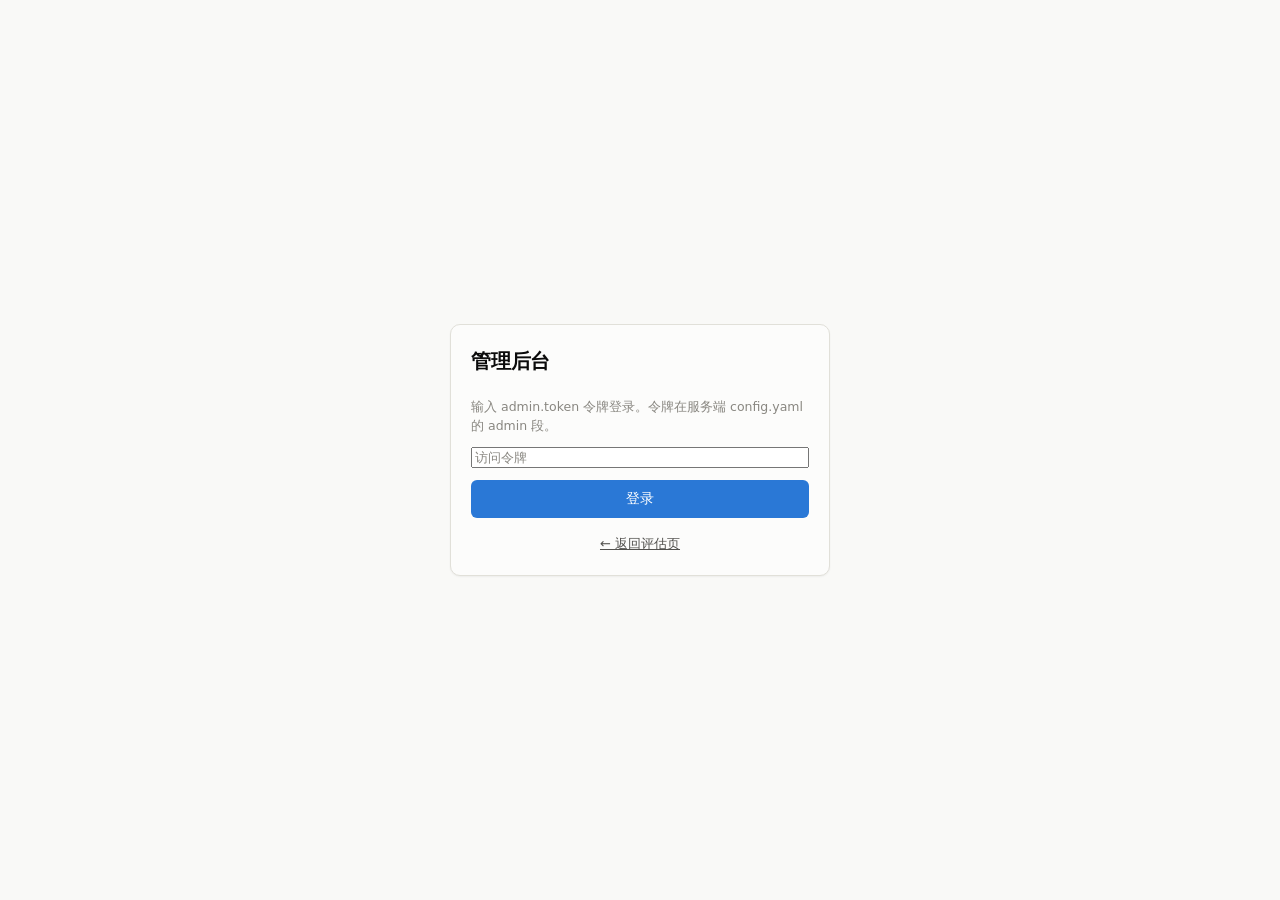
==== web/admin.html @ 439dfd5c "feat: 管理后台（规则库/药品/评估日志/配置） - admin token 配置（config.yaml admin.token / DDI_ADMIN_TOKEN），留空整体 403 - as" ====
<!DOCTYPE html>
<html lang="zh-CN" data-theme="light">
<head>
<meta charset="UTF-8">
<meta name="viewport" content="width=device-width, initial-scale=1">
<title>管理后台 · AI 联合用药安全评估</title>
<meta name="robots" content="noindex, nofollow">
<link rel="stylesheet" href="styles.css?v=2">
<link rel="stylesheet" href="admin.css?v=1">
</head>
<body>

<!-- ══════════ 登录门 ══════════ -->
<div id="login-panel" class="login-overlay">
  <div class="login-card panel">
    <h1 class="login-title">管理后台</h1>
    <p class="help">输入 admin.token 令牌登录。令牌在服务端 config.yaml 的 admin 段。</p>
    <input id="login-token" type="password" autocomplete="current-password"
           placeholder="访问令牌" aria-label="访问令牌">
    <button id="login-btn" class="btn btn-primary btn-block" type="button">登录</button>
    <p id="login-error" class="login-error" hidden role="alert"></p>
    <p class="login-back"><a href="./">← 返回评估页</a></p>
  </div>
</div>

<!-- ══════════ 主体（登录后显示）════════════ -->
<div id="admin-shell" hidden>

  <header class="topbar">
    <div class="wrap topbar-inner">
      <div class="brand">
        <span class="brand-mark" aria-hidden="true">Rx</span>
        <div>
          <h1>管理后台</h1>
          <p class="brand-sub">规则 · 药品 · 日志 · 配置</p>
        </div>
      </div>
      <div class="topbar-actions">
        <button id="theme-toggle" class="btn btn-ghost btn-sm" type="button"
                aria-label="切换深浅色">深浅色</button>
        <a class="btn btn-ghost btn-sm" href="./">评估页</a>
        <button id="logout-btn" class="btn btn-secondary btn-sm" type="button">退出</button>
      </div>
    </div>
  </header>

  <main class="wrap">
    <nav class="tabs" role="tablist" aria-label="后台导航">
      <button class="tab is-active" data-tab="rules" role="tab" aria-selected="true">规则库</button>
      <button class="tab" data-tab="drugs" role="tab" aria-selected="false">药品数据</button>
      <button class="tab" data-tab="logs" role="tab" aria-selected="false">评估记录</button>
      <button class="tab" data-tab="config" role="tab" aria-selected="false">配置</button>
    </nav>

    <!-- ── 规则库 ────────────────────────────── -->
    <section id="tab-rules" class="tab-panel" role="tabpanel">
      <div class="filter-row">
        <input id="rule-q" type="search" placeholder="搜索成分/机制/后果" aria-label="搜索规则">
        <select id="rule-severity" aria-label="严重度筛选">
          <option value="">全部严重度</option>
          <option value="contraindicated">禁忌</option>
          <option value="caution">慎用</option>
          <option value="monitor">关注</option>
        </select>
        <select id="rule-status" aria-label="状态筛选">
          <option value="">全部状态</option>
          <option value="draft">草稿</option>
          <option value="reviewed">已审核</option>
          <option value="published">已发布</option>
        </select>
        <button id="rule-search" class="btn btn-secondary btn-sm" type="button">查询</button>
      </div>
      <div class="table-wrap">
        <table class="table" id="rule-table">
          <thead>
            <tr><th>ID</th><th>成分对</th><th>严重度</th><th>状态</th><th>证据</th><th>依据</th><th>操作</th></tr>
          </thead>
          <tbody></tbody>
        </table>
      </div>
      <div id="rule-pager" class="pager"></div>

      <!-- 规则详情/编辑 -->
      <div id="rule-editor" class="editor panel" hidden>
        <div class="editor-head">
          <h3 id="rule-editor-title">编辑规则</h3>
          <button id="rule-editor-close" class="btn btn-ghost btn-sm" type="button">关闭</button>
        </div>
        <div class="editor-pair">
          <span id="rule-ing-a" class="chip-name"></span>
          <span class="chip-arrow">+</span>
          <span id="rule-ing-b" class="chip-name"></span>
        </div>
        <div class="grid-2">
          <div class="field-sm">
            <label class="label-sm" for="rule-f-severity">严重度</label>
            <select id="rule-f-severity">
              <option value="contraindicated">禁忌</option>
              <option value="caution">慎用</option>
              <option value="monitor">关注</option>
            </select>
          </div>
          <div class="field-sm">
            <label class="label-sm" for="rule-f-status">状态</label>
            <select id="rule-f-status">
              <option value="draft">草稿</option>
              <option value="reviewed">已审核</option>
              <option value="published">已发布</option>
            </select>
          </div>
          <div class="field-sm">
            <label class="label-sm" for="rule-f-evidence">证据等级</label>
            <select id="rule-f-evidence">
              <option value="">未标</option>
              <option value="A">A</option><option value="B">B</option>
              <option value="C">C</option><option value="D">D</option>
            </select>
          </div>
          <div class="field-sm">
            <label class="label-sm" for="rule-f-reviewed-by">审核人</label>
            <input id="rule-f-reviewed-by" type="text" placeholder="选填">
          </div>
        </div>
        <div class="field-sm">
          <label class="label-sm" for="rule-f-mechanism">机制</label>
          <textarea id="rule-f-mechanism" rows="3"></textarea>
        </div>
        <div class="field-sm">
          <label class="label-sm" for="rule-f-consequence">后果</label>
          <textarea id="rule-f-consequence" rows="3"></textarea>
        </div>
        <div class="field-sm">
          <label class="label-sm" for="rule-f-suggestion">建议</label>
          <textarea id="rule-f-suggestion" rows="3"></textarea>
        </div>
        <div id="rule-sources" class="sources-box"></div>
        <div class="editor-actions">
          <button id="rule-save" class="btn btn-primary" type="button">保存</button>
          <button id="rule-delete" class="btn btn-danger" type="button">删除</button>
          <span id="rule-editor-msg" class="editor-msg" role="status"></span>
        </div>
      </div>
    </section>

    <!-- ── 药品数据 ──────────────────────────── -->
    <section id="tab-drugs" class="tab-panel" role="tabpanel" hidden>
      <div class="filter-row">
        <input id="drug-q" type="search" placeholder="搜索通用名/拼音/别名" aria-label="搜索药品">
        <button id="drug-search" class="btn btn-secondary btn-sm" type="button">查询</button>
      </div>

      <!-- 匹配测试 -->
      <div class="panel test-box">
        <h3 class="subhead">匹配测试 <span class="label-hint">调用公开 normalize 接口，按行/顿号输入多个</span></h3>
        <textarea id="test-input" rows="3" placeholder="阿司匹林&#10;华法林"></textarea>
        <button id="test-run" class="btn btn-secondary btn-sm" type="button">测试匹配</button>
        <div id="test-result" class="chips"></div>
      </div>

      <div class="table-wrap">
        <table class="table" id="drug-table">
          <thead>
            <tr><th>ID</th><th>通用名</th><th>剂型</th><th>成分</th><th>拼音</th><th>操作</th></tr>
          </thead>
          <tbody></tbody>
        </table>
      </div>
      <div id="drug-pager" class="pager"></div>
      <div id="drug-detail" class="editor panel" hidden></div>
    </section>

    <!-- ── 评估记录 ──────────────────────────── -->
    <section id="tab-logs" class="tab-panel" role="tabpanel" hidden>
      <div class="table-wrap">
        <table class="table" id="log-table">
          <thead>
            <tr><th>时间</th><th>输入药品</th><th>总体风险</th><th>硬拦截</th><th>耗时</th><th>LLM</th><th></th></tr>
          </thead>
          <tbody></tbody>
        </table>
      </div>
      <div id="log-pager" class="pager"></div>
      <div id="log-detail" class="editor panel" hidden></div>
    </section>

    <!-- ── 配置 ──────────────────────────────── -->
    <section id="tab-config" class="tab-panel" role="tabpanel" hidden>
      <div id="config-notice" class="notice notice-info" hidden>
        <span class="notice-icon" aria-hidden="true">ℹ</span><p id="config-notice-msg"></p>
      </div>
      <form id="config-form" class="panel config-form">
        <h3 class="subhead">大模型</h3>
        <div class="grid-2">
          <div class="field-sm">
            <label class="label-sm" for="cfg-provider">供应商</label>
            <select id="cfg-provider"></select>
          </div>
          <div class="field-sm">
            <label class="label-sm" for="cfg-model">模型（留空=预设）</label>
            <input id="cfg-model" type="text">
          </div>
          <div class="field-sm">
            <label class="label-sm" for="cfg-max-tokens">max_tokens</label>
            <input id="cfg-max-tokens" type="number" min="1" max="65536">
          </div>
          <div class="field-sm">
            <label class="label-sm" for="cfg-timeout">超时（秒）</label>
            <input id="cfg-timeout" type="number" min="1" max="600">
          </div>
        </div>
        <div class="field-sm">
          <label class="label-sm" for="cfg-api-key">API Key</label>
          <input id="cfg-api-key" type="password" autocomplete="new-password">
          <p class="help" id="cfg-api-key-hint"></p>
          <label class="check">
            <input id="cfg-api-key-clear" type="checkbox">
            <span>清除已保存的密钥</span>
          </label>
        </div>
        <div class="field-sm">
          <label class="check">
            <input id="cfg-thinking" type="checkbox">
            <span>启用自适应思考<small>质量更好但延迟明显增加</small></span>
          </label>
        </div>

        <h3 class="subhead">服务</h3>
        <div class="grid-2">
          <div class="field-sm">
            <label class="label-sm" for="cfg-port">端口</label>
            <input id="cfg-port" type="number" min="1" max="65535">
          </div>
          <div class="field-sm">
            <label class="check" style="margin-top:24px">
              <input id="cfg-debug" type="checkbox">
              <span>debug 模式<small>生产必须关闭</small></span>
            </label>
          </div>
        </div>

        <p class="help" id="cfg-meta"></p>
        <div class="editor-actions">
          <button class="btn btn-primary" type="submit">保存配置</button>
          <span id="config-msg" class="editor-msg" role="status"></span>
        </div>
      </form>
    </section>
  </main>
</div>

<script src="config.js?v=5"></script>
<script src="admin.js?v=1"></script>
</body>
</html>
---- web/styles.css ----
/* ══════════════════════════════════════════════════════════════
   AI 联合用药安全评估 —— 样式

   配色取自已验证的调色板。风险等级用 **status 语义色**（good/warning/
   serious/critical），不占用分类色 —— 状态色永远配图标 + 文字标签，
   不让颜色单独承载含义（色觉障碍、黑白打印、强制高对比模式下都要能读）。
   ══════════════════════════════════════════════════════════════ */

:root {
  color-scheme: light;

  /* 版面与墨色 */
  --plane:          #f9f9f7;
  --surface:        #fcfcfb;
  --surface-sunk:   #f2f1ee;
  --ink:            #0b0b0b;
  --ink-2:          #52514e;
  --ink-muted:      #898781;
  --hairline:       #e1e0d9;
  --rule:           #c3c2b7;
  --border:         rgba(11, 11, 11, 0.10);
  --border-strong:  rgba(11, 11, 11, 0.18);

  /* 状态色 —— 固定，不随主题变 */
  --good:     #0ca30c;
  --warning:  #fab219;
  --serious:  #ec835a;
  --critical: #d03b3b;

  /* 交互色（分类槽 1 的蓝） */
  --accent:        #2a78d6;
  --accent-strong: #1c5cab;
  --accent-wash:   rgba(42, 120, 214, 0.08);

  --radius:    10px;
  --radius-sm: 6px;
  --shadow:    0 1px 2px rgba(11, 11, 11, 0.05);
  --shadow-lg: 0 4px 16px rgba(11, 11, 11, 0.08);

  --font: system-ui, -apple-system, "Segoe UI", "Microsoft YaHei", sans-serif;
  --mono: ui-monospace, SFMono-Regular, Menlo, Consolas, monospace;
}

/* 深色模式的每一档都是单独选定的，不是把浅色反转 —— 反转出来的
   状态色在深底上对比度会掉到不可读。 */
@media (prefers-color-scheme: dark) {
  :root:where(:not([data-theme="light"])) {
    color-scheme: dark;
    --plane:         #0d0d0d;
    --surface:       #1a1a19;
    --surface-sunk:  #232322;
    --ink:           #ffffff;
    --ink-2:         #c3c2b7;
    --ink-muted:     #898781;
    --hairline:      #2c2c2a;
    --rule:          #383835;
    --border:        rgba(255, 255, 255, 0.10);
    --border-strong: rgba(255, 255, 255, 0.20);
    --accent:        #3987e5;
    --accent-strong: #5598e7;
    --accent-wash:   rgba(57, 135, 229, 0.14);
    --shadow:        0 1px 2px rgba(0, 0, 0, 0.4);
    --shadow-lg:     0 4px 16px rgba(0, 0, 0, 0.5);
  }
}

:root[data-theme="dark"] {
  color-scheme: dark;
  --plane:         #0d0d0d;
  --surface:       #1a1a19;
  --surface-sunk:  #232322;
  --ink:           #ffffff;
  --ink-2:         #c3c2b7;
  --ink-muted:     #898781;
  --hairline:      #2c2c2a;
  --rule:          #383835;
  --border:        rgba(255, 255, 255, 0.10);
  --border-strong: rgba(255, 255, 255, 0.20);
  --accent:        #3987e5;
  --accent-strong: #5598e7;
  --accent-wash:   rgba(57, 135, 229, 0.14);
  --shadow:        0 1px 2px rgba(0, 0, 0, 0.4);
  --shadow-lg:     0 4px 16px rgba(0, 0, 0, 0.5);
}

* { box-sizing: border-box; }

body {
  margin: 0;
  font-family: var(--font);
  font-size: 15px;
  line-height: 1.6;
  color: var(--ink);
  background: var(--plane);
  -webkit-font-smoothing: antialiased;
}

h1, h2, h3 { margin: 0; font-weight: 600; letter-spacing: -0.01em; }

.wrap { max-width: 1200px; margin: 0 auto; padding: 0 20px; }

/* ── 顶栏 ───────────────────────────────────────── */
.topbar {
  background: var(--surface);
  border-bottom: 1px solid var(--hairline);
  position: sticky; top: 0; z-index: 20;
}
.topbar-inner {
  display: flex; align-items: center; justify-content: space-between;
  gap: 16px; min-height: 64px; flex-wrap: wrap;
}
.brand { display: flex; align-items: center; gap: 12px; }
.brand-mark {
  display: grid; place-items: center;
  width: 36px; height: 36px; flex: none;
  border-radius: 9px;
  background: var(--accent); color: #fff;
  font-weight: 700; font-size: 15px; letter-spacing: 0.02em;
}
.brand h1 { font-size: 16px; }
.brand-sub { margin: 0; font-size: 12px; color: var(--ink-muted); }
.topbar-actions { display: flex; align-items: center; gap: 10px; }

/* ── 徽标 ───────────────────────────────────────── */
.badge {
  display: inline-flex; align-items: center; gap: 5px;
  padding: 3px 9px; border-radius: 999px;
  font-size: 12px; font-weight: 500;
  border: 1px solid var(--border);
  color: var(--ink-2); background: var(--surface-sunk);
  white-space: nowrap;
}
.badge-ok      { color: var(--good);     border-color: color-mix(in srgb, var(--good) 35%, transparent); }
.badge-warn    { color: #8a5a00;         border-color: color-mix(in srgb, var(--warning) 45%, transparent); }
.badge-muted   { color: var(--ink-muted); }
:root[data-theme="dark"] .badge-warn { color: var(--warning); }
@media (prefers-color-scheme: dark) {
  :root:where(:not([data-theme="light"])) .badge-warn { color: var(--warning); }
}

/* ── 布局 ───────────────────────────────────────── */
.layout {
  display: grid;
  grid-template-columns: minmax(320px, 400px) minmax(0, 1fr);
  gap: 20px;
  align-items: start;
  padding-top: 24px; padding-bottom: 40px;
}
@media (max-width: 900px) {
  .layout { grid-template-columns: 1fr; }
}

.panel {
  background: var(--surface);
  border: 1px solid var(--hairline);
  border-radius: var(--radius);
  padding: 20px;
  box-shadow: var(--shadow);
}
.panel-result { min-height: 320px; }
.panel-title {
  font-size: 13px; font-weight: 600; text-transform: uppercase;
  letter-spacing: 0.06em; color: var(--ink-muted);
  margin-bottom: 16px;
}

/* ── 表单 ───────────────────────────────────────── */
.field { margin-bottom: 22px; }
.field-sm { margin-bottom: 12px; }

.label {
  display: flex; align-items: baseline; gap: 8px; flex-wrap: wrap;
  font-size: 14px; font-weight: 500; margin-bottom: 7px;
}
.label-sm { display: block; font-size: 13px; color: var(--ink-2); margin-bottom: 4px; }
.label-hint { font-size: 12px; font-weight: 400; color: var(--ink-muted); }

input[type="text"], input[type="number"], select, textarea {
  width: 100%;
  padding: 9px 11px;
  font-family: inherit; font-size: 14px;
  color: var(--ink); background: var(--plane);
  border: 1px solid var(--border-strong);
  border-radius: var(--radius-sm);
  transition: border-color .12s, box-shadow .12s;
}
input:focus, select:focus, textarea:focus {
  outline: none;
  border-color: var(--accent);
  box-shadow: 0 0 0 3px var(--accent-wash);
}
input::placeholder { color: var(--ink-muted); }

.input-row { display: flex; gap: 8px; }
.input-row input { flex: 1; min-width: 0; }

.grid-2 { display: grid; grid-template-columns: 1fr 1fr; gap: 12px; }

.check {
  display: flex; align-items: flex-start; gap: 9px;
  font-size: 14px; cursor: pointer; padding: 5px 0;
}
.check input { margin-top: 3px; flex: none; width: 16px; height: 16px; accent-color: var(--accent); }
.check small { display: block; font-size: 12px; color: var(--ink-muted); line-height: 1.45; }

.help { margin: 8px 0 0; font-size: 12.5px; color: var(--ink-muted); line-height: 1.55; }
.empty { font-size: 13px; color: var(--ink-muted); margin: 10px 0 0; }

.advanced {
  border-top: 1px solid var(--hairline);
  padding-top: 12px; margin-bottom: 18px;
}
.advanced summary {
  cursor: pointer; font-size: 13px; color: var(--ink-2);
  font-weight: 500; margin-bottom: 4px;
}

/* ── 按钮 ───────────────────────────────────────── */
.btn {
  font-family: inherit; font-size: 14px; font-weight: 500;
  padding: 9px 16px; border-radius: var(--radius-sm);
  border: 1px solid transparent; cursor: pointer;
  transition: background .12s, border-color .12s, opacity .12s;
  white-space: nowrap;
}
.btn:focus-visible { outline: 2px solid var(--accent); outline-offset: 2px; }
.btn:disabled { opacity: .45; cursor: not-allowed; }
.btn-sm { padding: 5px 11px; font-size: 12.5px; }
.btn-block { width: 100%; }

.btn-primary { background: var(--accent); color: #fff; }
.btn-primary:hover:not(:disabled) { background: var(--accent-strong); }
.btn-secondary { background: var(--surface-sunk); color: var(--ink); border-color: var(--border-strong); }
.btn-secondary:hover:not(:disabled) { border-color: var(--accent); color: var(--accent); }
.btn-ghost { background: transparent; color: var(--ink-2); border-color: var(--border-strong); }
.btn-ghost:hover:not(:disabled) { background: var(--surface-sunk); color: var(--ink); }

.actions { display: grid; gap: 8px; margin-top: 20px; }

/* ── 药品条目 ───────────────────────────────────── */
.chips { display: flex; flex-direction: column; gap: 8px; margin-top: 12px; }

.chip {
  border: 1px solid var(--border-strong);
  border-left-width: 3px;
  border-radius: var(--radius-sm);
  padding: 9px 11px;
  background: var(--plane);
}
.chip-ok      { border-left-color: var(--good); }
.chip-warn    { border-left-color: var(--warning); }
.chip-error   { border-left-color: var(--critical); }
.chip-pending { border-left-color: var(--rule); }

.chip-top { display: flex; align-items: center; gap: 8px; }
.chip-icon { flex: none; font-size: 13px; line-height: 1; }
.chip-raw  { font-weight: 500; font-size: 14px; }
.chip-arrow { color: var(--ink-muted); flex: none; }
.chip-name { font-size: 14px; color: var(--ink); }
.chip-name em { font-style: normal; color: var(--ink-muted); font-size: 12.5px; }
.chip-remove {
  margin-left: auto; flex: none;
  background: none; border: none; cursor: pointer;
  color: var(--ink-muted); font-size: 17px; line-height: 1;
  padding: 2px 5px; border-radius: 4px;
}
.chip-remove:hover { color: var(--critical); background: var(--surface-sunk); }

.chip-note { font-size: 12.5px; color: var(--ink-2); margin: 5px 0 0; }
.chip-conf { font-family: var(--mono); font-size: 11.5px; color: var(--ink-muted); }

.candidates { margin-top: 7px; display: flex; flex-wrap: wrap; gap: 6px; align-items: center; }
.candidates-label { font-size: 12.5px; color: var(--ink-2); }
.cand-btn {
  font-family: inherit; font-size: 12.5px; cursor: pointer;
  padding: 3px 9px; border-radius: 999px;
  border: 1px solid var(--border-strong);
  background: var(--surface); color: var(--ink);
}
.cand-btn:hover { border-color: var(--accent); color: var(--accent); }

/* ── 状态块 ─────────────────────────────────────── */
.state { padding: 48px 20px; text-align: center; }
.state-title { font-size: 15px; font-weight: 500; margin: 0 0 6px; }
.state-body { font-size: 13.5px; color: var(--ink-muted); margin: 0; }
.state-error .state-title { color: var(--critical); }

.spinner {
  width: 26px; height: 26px; margin: 0 auto 14px;
  border: 2.5px solid var(--hairline);
  border-top-color: var(--accent);
  border-radius: 50%;
  animation: spin .8s linear infinite;
}
@keyframes spin { to { transform: rotate(360deg); } }
@media (prefers-reduced-motion: reduce) {
  .spinner { animation-duration: 2s; }
}

/* ── 总体风险横幅 ───────────────────────────────── */
.verdict {
  display: flex; align-items: flex-start; gap: 13px;
  padding: 15px 17px; border-radius: var(--radius);
  border: 1px solid var(--border-strong);
  border-left-width: 5px;
  background: var(--surface-sunk);
  margin-bottom: 18px;
}
.verdict-icon { font-size: 21px; line-height: 1.15; flex: none; }
.verdict-level { margin: 0; font-size: 18px; font-weight: 600; letter-spacing: -0.01em; }
.verdict-sub { margin: 3px 0 0; font-size: 13px; color: var(--ink-2); }

/* 状态色只上边框和文字，不上大色块背景 —— 大面积饱和色会压过正文 */
.verdict.is-critical { border-left-color: var(--critical); }
.verdict.is-critical .verdict-level { color: var(--critical); }
.verdict.is-serious  { border-left-color: var(--serious); }
.verdict.is-serious  .verdict-level { color: #a34a24; }
.verdict.is-warning  { border-left-color: var(--warning); }
.verdict.is-warning  .verdict-level { color: #8a5a00; }
.verdict.is-good     { border-left-color: var(--good); }
.verdict.is-good     .verdict-level { color: var(--good); }

:root[data-theme="dark"] .verdict.is-serious .verdict-level { color: var(--serious); }
:root[data-theme="dark"] .verdict.is-warning .verdict-level { color: var(--warning); }
@media (prefers-color-scheme: dark) {
  :root:where(:not([data-theme="light"])) .verdict.is-serious .verdict-level { color: var(--serious); }
  :root:where(:not([data-theme="light"])) .verdict.is-warning .verdict-level { color: var(--warning); }
}

/* ── 提示条 ─────────────────────────────────────── */
.notice {
  display: flex; gap: 10px; align-items: flex-start;
  padding: 11px 13px; border-radius: var(--radius-sm);
  font-size: 13px; line-height: 1.55;
  margin-bottom: 16px;
  border: 1px solid var(--border);
  background: var(--surface-sunk);
}
.notice p { margin: 0; }
.notice-icon { flex: none; font-size: 14px; }
.notice-info { border-left: 3px solid var(--accent); }

/* ── 区块 ───────────────────────────────────────── */
.section { margin-bottom: 22px; }
.section-head {
  cursor: pointer; font-size: 14px; font-weight: 600;
  padding: 6px 0; list-style-position: inside;
}
.section-head-static {
  font-size: 14px; font-weight: 600; margin-bottom: 10px;
  display: flex; align-items: center; gap: 8px;
}
.count {
  font-family: var(--mono); font-size: 11.5px; font-weight: 400;
  color: var(--ink-muted); background: var(--surface-sunk);
  padding: 1px 7px; border-radius: 999px;
}

/* ── 已识别药品 ─────────────────────────────────── */
.resolved { padding: 10px 0 0; display: flex; flex-direction: column; gap: 7px; }
.resolved-row {
  display: flex; align-items: baseline; gap: 8px; flex-wrap: wrap;
  font-size: 13.5px; padding: 7px 11px;
  background: var(--plane); border-radius: var(--radius-sm);
  border: 1px solid var(--hairline);
}
.resolved-row .ok   { color: var(--good); flex: none; }
.resolved-row .bad  { color: var(--critical); flex: none; }
.resolved-row .raw  { color: var(--ink-muted); }
.resolved-row .arrow { color: var(--ink-muted); }
.resolved-row .ing { font-size: 12.5px; color: var(--ink-muted); }

/* ── 风险卡片 ───────────────────────────────────── */
.risk {
  border: 1px solid var(--hairline);
  border-left-width: 4px;
  border-radius: var(--radius);
  padding: 14px 16px;
  margin-bottom: 12px;
  background: var(--plane);
}
.risk.is-contraindicated { border-left-color: var(--critical); }
.risk.is-caution         { border-left-color: var(--serious); }
.risk.is-monitor         { border-left-color: var(--warning); }

.risk-head { display: flex; align-items: center; gap: 9px; flex-wrap: wrap; margin-bottom: 4px; }
.risk-icon { flex: none; font-size: 15px; line-height: 1; }
.risk-title { font-size: 15px; font-weight: 600; }
.risk-tag {
  font-size: 11.5px; font-weight: 600; padding: 2px 8px;
  border-radius: 999px; border: 1px solid currentColor;
  flex: none;
}
.risk.is-contraindicated .risk-tag { color: var(--critical); }
.risk.is-caution         .risk-tag { color: #a34a24; }
.risk.is-monitor         .risk-tag { color: #8a5a00; }
:root[data-theme="dark"] .risk.is-caution .risk-tag { color: var(--serious); }
:root[data-theme="dark"] .risk.is-monitor .risk-tag { color: var(--warning); }
@media (prefers-color-scheme: dark) {
  :root:where(:not([data-theme="light"])) .risk.is-caution .risk-tag { color: var(--serious); }
  :root:where(:not([data-theme="light"])) .risk.is-monitor .risk-tag { color: var(--warning); }
}

.risk-kicker { font-size: 12.5px; color: var(--ink-muted); margin: 0 0 9px; }

.risk-body { display: flex; flex-direction: column; gap: 7px; }
.risk-field { font-size: 13.5px; line-height: 1.6; }
.risk-field dt {
  font-size: 11.5px; font-weight: 600; color: var(--ink-muted);
  text-transform: uppercase; letter-spacing: 0.05em;
  margin-bottom: 1px;
}
.risk-field dd { margin: 0; color: var(--ink-2); }
.risk-field.is-suggestion dd { color: var(--ink); font-weight: 500; }

/* 溯源 */
.sources { margin-top: 11px; border-top: 1px solid var(--hairline); padding-top: 9px; }
.sources summary {
  cursor: pointer; font-size: 12.5px; color: var(--accent); font-weight: 500;
}
.source-item {
  margin-top: 9px; padding: 9px 11px;
  background: var(--surface-sunk); border-radius: var(--radius-sm);
  font-size: 12.5px; line-height: 1.6;
}
.source-title { font-weight: 600; margin: 0 0 3px; }
.source-type {
  font-size: 11px; color: var(--ink-muted);
  border: 1px solid var(--border); border-radius: 999px;
  padding: 1px 7px; margin-left: 6px; font-weight: 400;
}
.source-excerpt { margin: 0; color: var(--ink-2); }
.source-caveat { margin: 7px 0 0; font-size: 11.5px; color: var(--ink-muted); font-style: italic; }

/* ── 正文 ───────────────────────────────────────── */
.prose { font-size: 14px; line-height: 1.7; color: var(--ink-2); margin: 0 0 10px; }
.prose-note {
  padding: 11px 13px; background: var(--surface-sunk);
  border-radius: var(--radius-sm); border-left: 3px solid var(--accent);
}

.disclaimer {
  font-size: 12.5px; line-height: 1.6; color: var(--ink-2);
  padding: 11px 13px; margin-bottom: 16px;
  background: var(--surface-sunk);
  border: 1px solid var(--hairline);
  border-radius: var(--radius-sm);
}

/* ── 元信息 ─────────────────────────────────────── */
.meta { border-top: 1px solid var(--hairline); padding-top: 12px; }
.meta summary { cursor: pointer; font-size: 12.5px; color: var(--ink-muted); }
.meta-list {
  display: grid; grid-template-columns: auto 1fr;
  gap: 5px 16px; margin: 11px 0 0; font-size: 12.5px;
}
.meta-list dt { color: var(--ink-muted); }
.meta-list dd { margin: 0; font-family: var(--mono); font-size: 12px; color: var(--ink-2); word-break: break-all; }

/* ── 页脚 ───────────────────────────────────────── */
.footer {
  padding-top: 20px; padding-bottom: 32px;
  border-top: 1px solid var(--hairline);
  font-size: 12.5px; line-height: 1.65; color: var(--ink-muted);
}
.footer p { margin: 0; }
.footer strong { color: var(--ink-2); }

/* 屏幕阅读器专用 */
.sr-only {
  position: absolute; width: 1px; height: 1px;
  padding: 0; margin: -1px; overflow: hidden;
  clip: rect(0, 0, 0, 0); white-space: nowrap; border: 0;
}
---- web/admin.css ----
/* ══════════════════════════════════════════════════════════════
   管理后台样式 —— 只写 styles.css 缺的部分（表格/标签页/登录层）。
   颜色与间距全部沿用 styles.css 的自定义属性，深浅色零成本适配。
   ══════════════════════════════════════════════════════════════ */

/* ── 登录层 ─────────────────────────────── */
.login-overlay {
  min-height: 100vh;
  display: flex;
  align-items: center;
  justify-content: center;
  padding: 24px;
}
.login-card { width: 100%; max-width: 380px; display: grid; gap: 12px; }
.login-title { margin: 0; font-size: 20px; }
.login-error { color: #c0392b; margin: 0; font-size: 13px; }
.login-back { margin: 4px 0 0; font-size: 13px; text-align: center; }
.login-back a { color: var(--ink-2); }

/* ── 标签页 ─────────────────────────────── */
.tabs {
  display: flex;
  gap: 4px;
  border-bottom: 1px solid var(--border);
  margin: 20px 0;
  overflow-x: auto;
}
.tab {
  appearance: none;
  background: none;
  border: none;
  border-bottom: 2px solid transparent;
  padding: 10px 16px;
  font: inherit;
  font-size: 14px;
  color: var(--ink-2);
  cursor: pointer;
  white-space: nowrap;
}
.tab:hover { color: var(--ink); }
.tab.is-active { color: var(--accent); border-bottom-color: var(--accent); font-weight: 600; }

/* ── 表格 ───────────────────────────────── */
.table-wrap { overflow-x: auto; border: 1px solid var(--border); border-radius: var(--radius-sm); }
.table { width: 100%; border-collapse: collapse; font-size: 13.5px; }
.table th, .table td {
  padding: 8px 10px;
  text-align: left;
  border-bottom: 1px solid var(--border);
  vertical-align: top;
}
.table th {
  background: var(--surface-sunk);
  font-weight: 600;
  font-size: 12.5px;
  position: sticky;
  top: 0;
}
.table tbody tr:hover { background: var(--surface-sunk); }
.table tbody tr:last-child td { border-bottom: none; }
.table .col-actions { white-space: nowrap; }

/* ── 筛选行 / 分页 ──────────────────────── */
.filter-row { display: flex; gap: 8px; margin-bottom: 12px; flex-wrap: wrap; align-items: center; }
.filter-row input[type="search"] { flex: 1; min-width: 180px; }
.pager { display: flex; gap: 8px; align-items: center; margin-top: 10px; font-size: 13px; color: var(--ink-2); flex-wrap: wrap; }
.pager button { min-width: 30px; }

/* ── 编辑面板 ───────────────────────────── */
.editor { margin-top: 16px; }
.editor-head { display: flex; justify-content: space-between; align-items: center; margin-bottom: 10px; }
.editor-head h3 { margin: 0; font-size: 16px; }
.editor-pair { display: flex; gap: 8px; align-items: center; margin-bottom: 14px; flex-wrap: wrap; }
.editor-actions { display: flex; gap: 10px; align-items: center; margin-top: 14px; flex-wrap: wrap; }
.editor-msg { font-size: 13px; color: var(--ink-2); }
.editor-msg.is-ok { color: #2e7d32; }
.editor-msg.is-err { color: #c0392b; }

.sources-box { margin-top: 12px; font-size: 13px; }
.sources-box .source-item {
  border-left: 3px solid var(--border-strong);
  padding: 6px 10px;
  margin-bottom: 8px;
  background: var(--surface-sunk);
  border-radius: 0 var(--radius-sm) var(--radius-sm) 0;
}

/* ── 危险按钮（删除）───────────────────── */
.btn-danger {
  background: #c0392b;
  color: #fff;
  border: none;
}
.btn-danger:hover:not(:disabled) { background: #a93226; }

/* ── 匹配测试 ───────────────────────────── */
.test-box { margin-bottom: 16px; display: grid; gap: 10px; }
.test-box textarea { width: 100%; }

/* ── 配置表单 ───────────────────────────── */
.config-form { display: grid; gap: 10px; max-width: 720px; }
.config-form input[type="text"],
.config-form input[type="number"],
.config-form input[type="password"],
.config-form select { width: 100%; }

/* ── 详情 JSON 块 ───────────────────────── */
.code-block {
  background: var(--surface-sunk);
  border: 1px solid var(--border);
  border-radius: var(--radius-sm);
  padding: 10px 12px;
  font-size: 12.5px;
  overflow-x: auto;
  white-space: pre-wrap;
  word-break: break-all;
  margin: 8px 0 0;
}
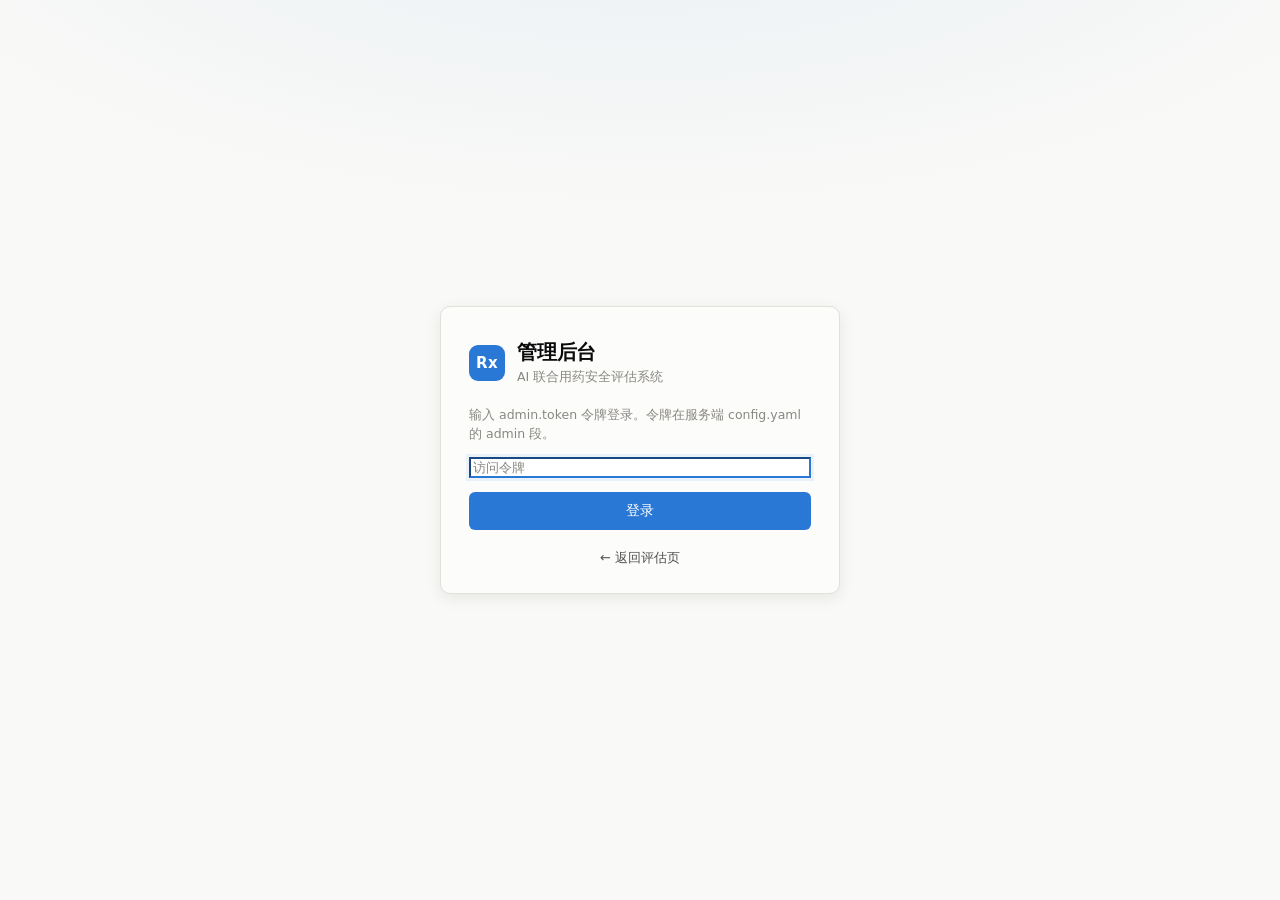
==== commit a9e9fec3: "feat: 后台支持新建成分/规则/药品，UI 视觉打磨 - POST /admin/ingredients：快速创建成分，供规则选择器用 - POST /admin/rules：成分对服务端规范 a" ====
--- a/web/admin.html
+++ b/web/admin.html
@@ -3,20 +3,27 @@
 <head>
 <meta charset="UTF-8">
 <meta name="viewport" content="width=device-width, initial-scale=1">
+<!-- cache-bust: fix-content-type -->
 <title>管理后台 · AI 联合用药安全评估</title>
 <meta name="robots" content="noindex, nofollow">
 <link rel="stylesheet" href="styles.css?v=2">
-<link rel="stylesheet" href="admin.css?v=1">
+<link rel="stylesheet" href="admin.css?v=4">
 </head>
 <body>
 
 <!-- ══════════ 登录门 ══════════ -->
 <div id="login-panel" class="login-overlay">
   <div class="login-card panel">
-    <h1 class="login-title">管理后台</h1>
+    <div class="login-brand">
+      <span class="brand-mark" aria-hidden="true">Rx</span>
+      <div>
+        <h1 class="login-title">管理后台</h1>
+        <p class="login-sub">AI 联合用药安全评估系统</p>
+      </div>
+    </div>
     <p class="help">输入 admin.token 令牌登录。令牌在服务端 config.yaml 的 admin 段。</p>
     <input id="login-token" type="password" autocomplete="current-password"
-           placeholder="访问令牌" aria-label="访问令牌">
+           placeholder="访问令牌" aria-label="访问令牌" autofocus>
     <button id="login-btn" class="btn btn-primary btn-block" type="button">登录</button>
     <p id="login-error" class="login-error" hidden role="alert"></p>
     <p class="login-back"><a href="./">← 返回评估页</a></p>
@@ -54,8 +61,15 @@
 
     <!-- ── 规则库 ────────────────────────────── -->
     <section id="tab-rules" class="tab-panel" role="tabpanel">
+      <div class="section-bar">
+        <h2>规则列表</h2>
+        <div class="bar-actions">
+          <span class="label-hint">点击行或「编辑」打开详情 · 保存后即时热重载</span>
+          <button id="rule-new" class="btn btn-primary btn-sm" type="button">＋ 新建规则</button>
+        </div>
+      </div>
       <div class="filter-row">
-        <input id="rule-q" type="search" placeholder="搜索成分/机制/后果" aria-label="搜索规则">
+        <input id="rule-q" type="search" placeholder="搜索成分 / 机制 / 后果" aria-label="搜索规则">
         <select id="rule-severity" aria-label="严重度筛选">
           <option value="">全部严重度</option>
           <option value="contraindicated">禁忌</option>
@@ -75,21 +89,48 @@
           <thead>
             <tr><th>ID</th><th>成分对</th><th>严重度</th><th>状态</th><th>证据</th><th>依据</th><th>操作</th></tr>
           </thead>
-          <tbody></tbody>
+          <tbody>
+            <tr><td class="is-state is-loading" colspan="7">加载中…</td></tr>
+          </tbody>
         </table>
       </div>
       <div id="rule-pager" class="pager"></div>
 
-      <!-- 规则详情/编辑 -->
+      <!-- 规则详情/编辑/新建 -->
       <div id="rule-editor" class="editor panel" hidden>
         <div class="editor-head">
           <h3 id="rule-editor-title">编辑规则</h3>
           <button id="rule-editor-close" class="btn btn-ghost btn-sm" type="button">关闭</button>
         </div>
-        <div class="editor-pair">
+        <!-- 编辑态：只读成分对；新建态：选择器（id 由服务端规范排序）-->
+        <div id="rule-pair-view" class="editor-pair">
           <span id="rule-ing-a" class="chip-name"></span>
           <span class="chip-arrow">+</span>
           <span id="rule-ing-b" class="chip-name"></span>
+        </div>
+        <div id="rule-pair-pick" class="pair-pick" hidden>
+          <div class="field-sm">
+            <label class="label-sm" for="rule-pick-a">成分 A</label>
+            <input id="rule-pick-a" type="text" list="ing-options" autocomplete="off"
+                   placeholder="输入名称搜索，如 华法林" required>
+          </div>
+          <div class="field-sm">
+            <label class="label-sm" for="rule-pick-b">成分 B</label>
+            <input id="rule-pick-b" type="text" list="ing-options" autocomplete="off"
+                   placeholder="输入名称搜索，如 阿司匹林" required>
+          </div>
+          <datalist id="ing-options"></datalist>
+          <p class="help">成分不在列表里？先到「药品数据 → 新建药品」添加（会自动建成分），
+            或在下方快速创建。</p>
+          <details class="ing-quick">
+            <summary>快速新建成分</summary>
+            <div class="ing-quick-row">
+              <input id="ing-new-name" type="text" placeholder="成分中文名（必填）" maxlength="100">
+              <input id="ing-new-cat" type="text" placeholder="分类（选填），如 抗凝药" maxlength="50">
+              <button id="ing-new-save" class="btn btn-secondary btn-sm" type="button">创建成分</button>
+            </div>
+            <span id="ing-new-msg" class="editor-msg" role="status"></span>
+          </details>
         </div>
         <div class="grid-2">
           <div class="field-sm">
@@ -144,39 +185,107 @@
 
     <!-- ── 药品数据 ──────────────────────────── -->
     <section id="tab-drugs" class="tab-panel" role="tabpanel" hidden>
-      <div class="filter-row">
-        <input id="drug-q" type="search" placeholder="搜索通用名/拼音/别名" aria-label="搜索药品">
-        <button id="drug-search" class="btn btn-secondary btn-sm" type="button">查询</button>
-      </div>
-
       <!-- 匹配测试 -->
       <div class="panel test-box">
-        <h3 class="subhead">匹配测试 <span class="label-hint">调用公开 normalize 接口，按行/顿号输入多个</span></h3>
+        <h3 class="subhead">匹配测试 <span class="label-hint">调用公开 normalize 接口，按行 / 顿号输入多个</span></h3>
         <textarea id="test-input" rows="3" placeholder="阿司匹林&#10;华法林"></textarea>
-        <button id="test-run" class="btn btn-secondary btn-sm" type="button">测试匹配</button>
+        <div class="test-actions">
+          <button id="test-run" class="btn btn-secondary btn-sm" type="button">测试匹配</button>
+        </div>
         <div id="test-result" class="chips"></div>
       </div>
 
+      <div class="section-bar">
+        <h2>药品目录</h2>
+        <div class="bar-actions">
+          <span class="label-hint">点击行或「详情」查看成分拆解</span>
+          <button id="drug-new" class="btn btn-primary btn-sm" type="button">＋ 新建药品</button>
+        </div>
+      </div>
+      <div class="filter-row">
+        <input id="drug-q" type="search" placeholder="搜索通用名 / 拼音 / 别名" aria-label="搜索药品">
+        <button id="drug-search" class="btn btn-secondary btn-sm" type="button">查询</button>
+      </div>
       <div class="table-wrap">
         <table class="table" id="drug-table">
           <thead>
             <tr><th>ID</th><th>通用名</th><th>剂型</th><th>成分</th><th>拼音</th><th>操作</th></tr>
           </thead>
-          <tbody></tbody>
+          <tbody>
+            <tr><td class="is-state is-loading" colspan="6">加载中…</td></tr>
+          </tbody>
         </table>
       </div>
       <div id="drug-pager" class="pager"></div>
+
+      <!-- 新建药品 -->
+      <div id="drug-editor" class="editor panel" hidden>
+        <div class="editor-head">
+          <h3>新建药品</h3>
+          <button id="drug-editor-close" class="btn btn-ghost btn-sm" type="button">关闭</button>
+        </div>
+        <div class="grid-2">
+          <div class="field-sm">
+            <label class="label-sm" for="drug-f-name">通用名 *</label>
+            <input id="drug-f-name" type="text" maxlength="200" placeholder="如 阿莫西林胶囊" required>
+          </div>
+          <div class="field-sm">
+            <label class="label-sm" for="drug-f-form">剂型</label>
+            <input id="drug-f-form" type="text" maxlength="50" placeholder="如 胶囊">
+          </div>
+          <div class="field-sm">
+            <label class="label-sm" for="drug-f-alias">别名（顿号分隔）</label>
+            <input id="drug-f-alias" type="text" placeholder="羟氨苄青霉素">
+          </div>
+          <div class="field-sm">
+            <label class="label-sm" for="drug-f-trade">商品名（顿号分隔）</label>
+            <input id="drug-f-trade" type="text" placeholder="阿莫仙">
+          </div>
+        </div>
+        <div class="grid-2">
+          <div class="field-sm">
+            <label class="check">
+              <input id="drug-f-otc" type="checkbox">
+              <span>OTC</span>
+            </label>
+          </div>
+          <div class="field-sm">
+            <label class="check">
+              <input id="drug-f-tcm" type="checkbox">
+              <span>中成药<small>勾选后评估时按成分拆解</small></span>
+            </label>
+          </div>
+        </div>
+
+        <div class="field-sm">
+          <label class="label-sm">成分 * <span class="label-hint">库里已有的直接搜；没有的名字保存时自动创建</span></label>
+          <div id="drug-ing-rows"></div>
+          <button id="drug-ing-add" class="btn btn-ghost btn-sm" type="button">＋ 添加成分</button>
+        </div>
+
+        <div class="editor-actions">
+          <button id="drug-save" class="btn btn-primary" type="button">保存</button>
+          <span id="drug-editor-msg" class="editor-msg" role="status"></span>
+        </div>
+      </div>
+
       <div id="drug-detail" class="editor panel" hidden></div>
     </section>
 
     <!-- ── 评估记录 ──────────────────────────── -->
     <section id="tab-logs" class="tab-panel" role="tabpanel" hidden>
+      <div class="section-bar">
+        <h2>评估日志</h2>
+        <span class="label-hint">仅存白名单画像，过敏史原文永不落库</span>
+      </div>
       <div class="table-wrap">
         <table class="table" id="log-table">
           <thead>
             <tr><th>时间</th><th>输入药品</th><th>总体风险</th><th>硬拦截</th><th>耗时</th><th>LLM</th><th></th></tr>
           </thead>
-          <tbody></tbody>
+          <tbody>
+            <tr><td class="is-state is-loading" colspan="7">加载中…</td></tr>
+          </tbody>
         </table>
       </div>
       <div id="log-pager" class="pager"></div>
@@ -185,6 +294,10 @@
 
     <!-- ── 配置 ──────────────────────────────── -->
     <section id="tab-config" class="tab-panel" role="tabpanel" hidden>
+      <div class="section-bar">
+        <h2>系统配置</h2>
+        <span class="label-hint">LLM 部分热替换 · 端口 / debug 需重启生效</span>
+      </div>
       <div id="config-notice" class="notice notice-info" hidden>
         <span class="notice-icon" aria-hidden="true">ℹ</span><p id="config-notice-msg"></p>
       </div>
@@ -246,9 +359,13 @@
       </form>
     </section>
   </main>
+
+  <footer class="wrap footer">
+    <p>管理后台 · 令牌仅存于本标签页 sessionStorage，关闭即失效；密钥类配置永不明文回显。</p>
+  </footer>
 </div>
 
 <script src="config.js?v=5"></script>
-<script src="admin.js?v=1"></script>
+<script src="admin.js?v=4"></script>
 </body>
 </html>
--- a/web/admin.css
+++ b/web/admin.css
@@ -3,6 +3,28 @@
    颜色与间距全部沿用 styles.css 的自定义属性，深浅色零成本适配。
    ══════════════════════════════════════════════════════════════ */
 
+/* hidden 属性必须压过组件的 display —— 否则 .login-overlay 的
+   display:flex 会让登录成功后 login-panel 仍然盖在页面上
+   （作者样式优先级 ≥ UA 的 [hidden]{display:none}）。 */
+[hidden] { display: none !important; }
+
+/* ── 进场动效（尊重系统减弱动效设置）─────────── */
+@keyframes admin-rise {
+  from { opacity: 0; transform: translateY(8px); }
+  to   { opacity: 1; transform: none; }
+}
+@keyframes admin-fade {
+  from { opacity: 0; }
+  to   { opacity: 1; }
+}
+@keyframes spin { to { transform: rotate(360deg); } }
+
+@media (prefers-reduced-motion: reduce) {
+  .login-card,
+  .editor,
+  .tab-panel:not([hidden]) { animation: none !important; }
+}
+
 /* ── 登录层 ─────────────────────────────── */
 .login-overlay {
   min-height: 100vh;
@@ -10,101 +32,421 @@
   align-items: center;
   justify-content: center;
   padding: 24px;
-}
-.login-card { width: 100%; max-width: 380px; display: grid; gap: 12px; }
-.login-title { margin: 0; font-size: 20px; }
-.login-error { color: #c0392b; margin: 0; font-size: 13px; }
+  /* 顶部一抹 accent 晕染，避免纯色底太平 */
+  background:
+    radial-gradient(ellipse 90% 55% at 50% -15%, var(--accent-wash), transparent 70%),
+    var(--plane);
+}
+.login-card {
+  width: 100%;
+  max-width: 400px;
+  display: grid;
+  gap: 14px;
+  padding: 32px 28px 24px;
+  box-shadow: var(--shadow-lg);
+  animation: admin-rise .28s cubic-bezier(.2, .7, .3, 1);
+}
+.login-brand {
+  display: flex;
+  align-items: center;
+  gap: 12px;
+  margin-bottom: 4px;
+}
+.login-title { margin: 0; font-size: 20px; line-height: 1.3; }
+.login-sub { margin: 2px 0 0; font-size: 12.5px; color: var(--ink-muted); }
+.login-card .help { margin-top: 0; }
+.login-error {
+  color: var(--critical);
+  margin: 0;
+  font-size: 13px;
+  padding: 8px 10px;
+  background: color-mix(in srgb, var(--critical) 8%, transparent);
+  border: 1px solid color-mix(in srgb, var(--critical) 30%, transparent);
+  border-radius: var(--radius-sm);
+}
 .login-back { margin: 4px 0 0; font-size: 13px; text-align: center; }
-.login-back a { color: var(--ink-2); }
-
-/* ── 标签页 ─────────────────────────────── */
+.login-back a { color: var(--ink-2); text-decoration: none; }
+.login-back a:hover { color: var(--accent); text-decoration: underline; }
+
+/* ── 标签页（吸顶在顶栏下方）────────────────── */
 .tabs {
   display: flex;
-  gap: 4px;
+  gap: 2px;
   border-bottom: 1px solid var(--border);
-  margin: 20px 0;
+  margin: 16px 0 20px;
   overflow-x: auto;
+  position: sticky;
+  top: 64px;
+  z-index: 10;
+  background: var(--plane);
+  scrollbar-width: thin;
 }
 .tab {
   appearance: none;
   background: none;
   border: none;
   border-bottom: 2px solid transparent;
-  padding: 10px 16px;
+  margin-bottom: -1px;
+  padding: 11px 16px;
   font: inherit;
   font-size: 14px;
   color: var(--ink-2);
   cursor: pointer;
   white-space: nowrap;
-}
-.tab:hover { color: var(--ink); }
-.tab.is-active { color: var(--accent); border-bottom-color: var(--accent); font-weight: 600; }
+  border-radius: var(--radius-sm) var(--radius-sm) 0 0;
+  transition: color .12s, background .12s, border-color .12s;
+  position: relative;
+}
+.tab:hover { color: var(--ink); background: var(--surface-sunk); }
+.tab:focus-visible { outline: 2px solid var(--accent); outline-offset: -2px; }
+.tab.is-active {
+  color: var(--accent);
+  border-bottom-color: var(--accent);
+  font-weight: 600;
+  background: var(--surface);
+}
+
+/* ── 区块标题条 ───────────────────────────── */
+.section-bar {
+  display: flex;
+  align-items: baseline;
+  justify-content: space-between;
+  gap: 12px;
+  flex-wrap: wrap;
+  margin: 2px 0 10px;
+}
+.section-bar h2 {
+  margin: 0;
+  font-size: 15px;
+  font-weight: 600;
+  letter-spacing: -0.01em;
+}
+.bar-actions {
+  display: flex;
+  align-items: center;
+  gap: 12px;
+  flex-wrap: wrap;
+}
+
+/* ── 成分选择器（新建规则）───────────────────── */
+.pair-pick {
+  display: grid;
+  grid-template-columns: 1fr 1fr;
+  gap: 12px;
+  margin-bottom: 14px;
+  padding: 14px;
+  background: var(--surface-sunk);
+  border: 1px dashed var(--rule);
+  border-radius: var(--radius);
+}
+.pair-pick .help,
+.pair-pick .ing-quick {
+  grid-column: 1 / -1;
+}
+@media (max-width: 720px) {
+  .pair-pick { grid-template-columns: 1fr; }
+}
+
+.ing-quick { margin-top: 4px; }
+.ing-quick summary {
+  cursor: pointer;
+  font-size: 13px;
+  color: var(--accent);
+  font-weight: 500;
+}
+.ing-quick summary:hover { text-decoration: underline; }
+.ing-quick-row {
+  display: flex;
+  gap: 8px;
+  margin-top: 9px;
+  flex-wrap: wrap;
+  align-items: center;
+}
+.ing-quick-row input { flex: 1; min-width: 140px; width: auto; }
+.ing-quick-row .btn { flex: none; }
+
+/* ── 成分行（新建药品）────────────────────────── */
+.ing-row {
+  display: flex;
+  gap: 8px;
+  margin-bottom: 8px;
+  align-items: center;
+}
+.ing-row .ing-name { flex: 1; min-width: 0; }
+.ing-row .ing-strength { flex: none; width: 140px; }
+.ing-row .ing-rm { flex: none; color: var(--ink-muted); }
+.ing-row .ing-rm:hover { color: var(--critical); }
+#drug-ing-add { margin-top: 2px; }
+
+/* ── 筛选行（工具条卡片）───────────────────── */
+.filter-row {
+  display: flex;
+  gap: 8px;
+  margin-bottom: 14px;
+  flex-wrap: wrap;
+  align-items: center;
+  padding: 10px 12px;
+  background: var(--surface);
+  border: 1px solid var(--hairline);
+  border-radius: var(--radius);
+  box-shadow: var(--shadow);
+}
+.filter-row input[type="search"] { flex: 1; min-width: 200px; }
+.filter-row select { width: auto; min-width: 128px; flex: none; }
 
 /* ── 表格 ───────────────────────────────── */
-.table-wrap { overflow-x: auto; border: 1px solid var(--border); border-radius: var(--radius-sm); }
-.table { width: 100%; border-collapse: collapse; font-size: 13.5px; }
+.table-wrap {
+  overflow: auto;
+  border: 1px solid var(--border);
+  border-radius: var(--radius);
+  background: var(--surface);
+  box-shadow: var(--shadow);
+  /* 限高才能让 sticky 表头在长列表里生效 */
+  max-height: min(68vh, 680px);
+}
+.table {
+  width: 100%;
+  border-collapse: collapse;
+  font-size: 13.5px;
+}
 .table th, .table td {
-  padding: 8px 10px;
+  padding: 9px 12px;
   text-align: left;
-  border-bottom: 1px solid var(--border);
+  border-bottom: 1px solid var(--hairline);
   vertical-align: top;
 }
 .table th {
   background: var(--surface-sunk);
   font-weight: 600;
-  font-size: 12.5px;
+  font-size: 12px;
+  letter-spacing: 0.03em;
+  color: var(--ink-2);
   position: sticky;
   top: 0;
-}
-.table tbody tr:hover { background: var(--surface-sunk); }
+  z-index: 1;
+  white-space: nowrap;
+}
+.table tbody tr {
+  transition: background .1s;
+}
 .table tbody tr:last-child td { border-bottom: none; }
-.table .col-actions { white-space: nowrap; }
-
-/* ── 筛选行 / 分页 ──────────────────────── */
-.filter-row { display: flex; gap: 8px; margin-bottom: 12px; flex-wrap: wrap; align-items: center; }
-.filter-row input[type="search"] { flex: 1; min-width: 180px; }
-.pager { display: flex; gap: 8px; align-items: center; margin-top: 10px; font-size: 13px; color: var(--ink-2); flex-wrap: wrap; }
+.table tbody tr.is-clickable { cursor: pointer; }
+.table tbody tr.is-clickable:hover { background: var(--accent-wash); }
+.table tbody tr.is-clickable:focus-visible {
+  outline: 2px solid var(--accent);
+  outline-offset: -2px;
+}
+.table .col-id,
+.table .col-mono {
+  font-family: var(--mono);
+  font-size: 12px;
+  color: var(--ink-muted);
+  white-space: nowrap;
+}
+.table .col-actions { white-space: nowrap; text-align: right; }
+.table .pair-sep { color: var(--ink-muted); margin: 0 4px; }
+.table .pair-name { font-weight: 500; }
+
+/* 空态 / 加载态 / 错误态（占满整行居中）*/
+.table .is-state {
+  text-align: center;
+  padding: 40px 16px;
+  color: var(--ink-muted);
+  font-size: 13.5px;
+}
+.table .is-state.is-err { color: var(--critical); }
+.table .is-state.is-loading::before {
+  content: "";
+  display: inline-block;
+  width: 15px;
+  height: 15px;
+  margin-right: 9px;
+  vertical-align: -3px;
+  border: 2px solid var(--hairline);
+  border-top-color: var(--accent);
+  border-radius: 50%;
+  animation: spin .7s linear infinite;
+}
+@media (prefers-reduced-motion: reduce) {
+  .table .is-state.is-loading::before { animation-duration: 2s; }
+}
+
+/* ── 语义徽章（独立于评估页 .risk 容器）─────── */
+/* 注意：styles.css 把风险色写在 .risk.is-x .risk-tag 下，
+   后台表格没有 .risk 父级，必须在这里补顶层类名版本。 */
+.risk-tag.is-contraindicated { color: var(--critical); }
+.risk-tag.is-caution         { color: #a34a24; }
+.risk-tag.is-monitor         { color: #8a5a00; }
+.risk-tag.is-none            { color: var(--good); }
+:root[data-theme="dark"] .risk-tag.is-caution { color: var(--serious); }
+:root[data-theme="dark"] .risk-tag.is-monitor { color: var(--warning); }
+@media (prefers-color-scheme: dark) {
+  :root:where(:not([data-theme="light"])) .risk-tag.is-caution { color: var(--serious); }
+  :root:where(:not([data-theme="light"])) .risk-tag.is-monitor { color: var(--warning); }
+}
+
+.badge-accent {
+  color: var(--accent);
+  border-color: color-mix(in srgb, var(--accent) 40%, transparent);
+  background: color-mix(in srgb, var(--accent) 7%, transparent);
+}
+.badge-critical {
+  color: var(--critical);
+  border-color: color-mix(in srgb, var(--critical) 40%, transparent);
+  background: color-mix(in srgb, var(--critical) 8%, transparent);
+}
+
+/* ── 分页 ───────────────────────────────── */
+.pager {
+  display: flex;
+  gap: 10px;
+  align-items: center;
+  justify-content: space-between;
+  margin-top: 12px;
+  font-size: 13px;
+  color: var(--ink-2);
+  flex-wrap: wrap;
+}
+.pager:empty { display: none; }
 .pager button { min-width: 30px; }
 
-/* ── 编辑面板 ───────────────────────────── */
-.editor { margin-top: 16px; }
-.editor-head { display: flex; justify-content: space-between; align-items: center; margin-bottom: 10px; }
+/* ── 编辑 / 详情面板 ───────────────────────── */
+.editor {
+  margin-top: 16px;
+  animation: admin-rise .2s cubic-bezier(.2, .7, .3, 1);
+}
+.editor-head {
+  display: flex;
+  justify-content: space-between;
+  align-items: center;
+  gap: 10px;
+  margin-bottom: 12px;
+  padding-bottom: 10px;
+  border-bottom: 1px solid var(--hairline);
+}
 .editor-head h3 { margin: 0; font-size: 16px; }
-.editor-pair { display: flex; gap: 8px; align-items: center; margin-bottom: 14px; flex-wrap: wrap; }
-.editor-actions { display: flex; gap: 10px; align-items: center; margin-top: 14px; flex-wrap: wrap; }
-.editor-msg { font-size: 13px; color: var(--ink-2); }
-.editor-msg.is-ok { color: #2e7d32; }
-.editor-msg.is-err { color: #c0392b; }
-
-.sources-box { margin-top: 12px; font-size: 13px; }
+.editor-pair {
+  display: flex;
+  gap: 8px;
+  align-items: center;
+  margin-bottom: 16px;
+  flex-wrap: wrap;
+  font-size: 15px;
+}
+.editor-pair .chip-name { font-weight: 600; }
+.editor-pair .chip-arrow {
+  color: var(--ink-muted);
+  font-weight: 400;
+}
+.editor-actions {
+  display: flex;
+  gap: 10px;
+  align-items: center;
+  margin-top: 18px;
+  padding-top: 14px;
+  border-top: 1px solid var(--hairline);
+  flex-wrap: wrap;
+}
+.editor-msg { font-size: 13px; color: var(--ink-2); min-height: 1.2em; }
+.editor-msg.is-ok { color: var(--good); }
+.editor-msg.is-err { color: var(--critical); }
+
+/* 详情面板里的键值行（药品/日志）*/
+.detail-rows { display: grid; gap: 6px; margin: 0 0 4px; }
+.detail-rows p {
+  margin: 0;
+  font-size: 13.5px;
+  display: flex;
+  gap: 6px;
+  flex-wrap: wrap;
+  padding: 7px 10px;
+  background: var(--plane);
+  border: 1px solid var(--hairline);
+  border-radius: var(--radius-sm);
+}
+.detail-rows strong {
+  color: var(--ink-muted);
+  font-weight: 600;
+  font-size: 12.5px;
+  min-width: 7em;
+}
+
+.sources-box { margin-top: 14px; font-size: 13px; }
+.sources-box .subhead {
+  font-size: 12px;
+  font-weight: 600;
+  text-transform: uppercase;
+  letter-spacing: 0.05em;
+  color: var(--ink-muted);
+  margin: 0 0 8px;
+}
 .sources-box .source-item {
-  border-left: 3px solid var(--border-strong);
-  padding: 6px 10px;
+  border-left: 3px solid var(--accent);
+  padding: 8px 11px;
   margin-bottom: 8px;
   background: var(--surface-sunk);
   border-radius: 0 var(--radius-sm) var(--radius-sm) 0;
 }
-
-/* ── 危险按钮（删除）───────────────────── */
+.sources-box .source-item:last-child { margin-bottom: 0; }
+
+/* ── 危险按钮（删除）───────────────────────── */
 .btn-danger {
-  background: #c0392b;
+  background: var(--critical);
   color: #fff;
   border: none;
 }
-.btn-danger:hover:not(:disabled) { background: #a93226; }
+.btn-danger:hover:not(:disabled) {
+  background: color-mix(in srgb, var(--critical) 82%, #000);
+}
 
 /* ── 匹配测试 ───────────────────────────── */
-.test-box { margin-bottom: 16px; display: grid; gap: 10px; }
-.test-box textarea { width: 100%; }
+.test-box {
+  margin-bottom: 16px;
+  display: grid;
+  gap: 10px;
+}
+.test-box textarea { width: 100%; resize: vertical; }
+.test-box .subhead {
+  margin: 0;
+  display: flex;
+  align-items: baseline;
+  gap: 10px;
+  flex-wrap: wrap;
+  font-size: 14px;
+}
+.test-actions { display: flex; gap: 8px; align-items: center; }
 
 /* ── 配置表单 ───────────────────────────── */
-.config-form { display: grid; gap: 10px; max-width: 720px; }
+#tab-config .notice,
+#tab-config .config-form {
+  max-width: 720px;
+  margin-left: auto;
+  margin-right: auto;
+}
+.config-form { display: grid; gap: 12px; }
 .config-form input[type="text"],
 .config-form input[type="number"],
 .config-form input[type="password"],
 .config-form select { width: 100%; }
-
-/* ── 详情 JSON 块 ───────────────────────── */
+.config-form .subhead {
+  margin: 20px 0 6px;
+  padding-bottom: 7px;
+  border-bottom: 1px solid var(--hairline);
+  font-size: 12px;
+  font-weight: 600;
+  text-transform: uppercase;
+  letter-spacing: 0.06em;
+  color: var(--ink-muted);
+}
+.config-form .subhead:first-of-type { margin-top: 4px; }
+.config-form .editor-actions {
+  border-top: none;
+  padding-top: 4px;
+  margin-top: 8px;
+}
+.config-form .help { margin-top: 2px; }
+
+/* ── 详情 JSON 址 ─────────────────────────── */
 .code-block {
   background: var(--surface-sunk);
   border: 1px solid var(--border);
@@ -114,5 +456,26 @@
   overflow-x: auto;
   white-space: pre-wrap;
   word-break: break-all;
-  margin: 8px 0 0;
-}
+  margin: 6px 0 12px;
+}
+
+/* ── 标签页面板进场 ─────────────────────────── */
+.tab-panel:not([hidden]) { animation: admin-fade .15s ease; }
+
+/* ── 页脚 ───────────────────────────────── */
+#admin-shell .footer {
+  margin-top: 36px;
+  text-align: center;
+}
+
+/* ── 窄屏 ───────────────────────────────── */
+@media (max-width: 720px) {
+  .tabs { top: 56px; }
+  .topbar-inner { min-height: 56px; }
+  .filter-row { padding: 8px; }
+  .filter-row input[type="search"] { min-width: 100%; }
+  .filter-row select { flex: 1; min-width: 0; }
+  .table th, .table td { padding: 8px 9px; }
+  .editor-pair { font-size: 14px; }
+  .detail-rows strong { min-width: 0; }
+}
